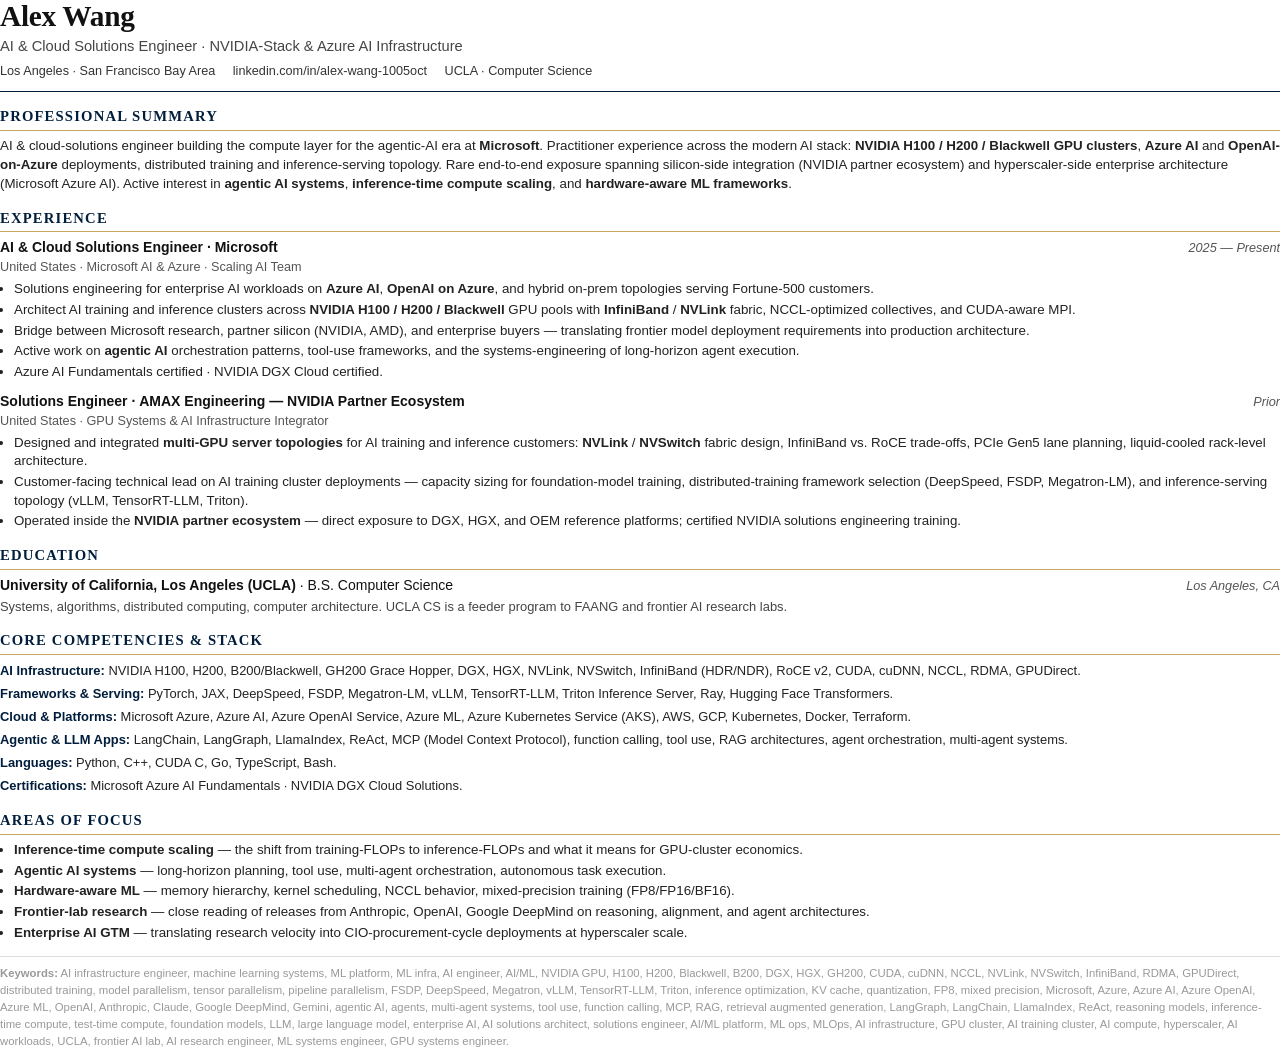
==== assets/cv.html @ 1d760d5e "Add ATS-optimized CV PDF + download buttons - assets/alex_wang_cv.pdf: single-page Letter PDF, ATS-f" ====
<!doctype html>
<html lang="en">
<head>
<meta charset="utf-8" />
<title>Alex Wang — Curriculum Vitae</title>
<style>
@page { size: Letter; margin: 0.55in 0.6in; }
* { box-sizing: border-box; margin: 0; padding: 0; }
html, body { font-family: 'Helvetica Neue', Helvetica, Arial, sans-serif; color: #111; font-size: 10.5pt; line-height: 1.42; -webkit-print-color-adjust: exact; print-color-adjust: exact; }
body { padding: 0; }
h1 { font-family: Georgia, 'Times New Roman', serif; font-size: 22pt; font-weight: 700; letter-spacing: -0.01em; line-height: 1.1; margin-bottom: 4px; }
.subtitle { font-size: 11pt; color: #444; margin-bottom: 6px; }
.contact-line { font-size: 9.5pt; color: #333; margin-bottom: 14px; padding-bottom: 10px; border-bottom: 1.5px solid #001e3c; }
.contact-line span { margin-right: 14px; }
h2 { font-family: Georgia, serif; font-size: 11pt; font-weight: 700; text-transform: uppercase; letter-spacing: 0.08em; color: #001e3c; margin-top: 14px; margin-bottom: 6px; padding-bottom: 3px; border-bottom: 1px solid #c9a961; }
.summary { font-size: 10pt; color: #222; margin-bottom: 6px; }
.job { margin-bottom: 10px; }
.job-head { display: flex; justify-content: space-between; align-items: baseline; margin-bottom: 1px; }
.job-title { font-weight: 700; font-size: 10.5pt; color: #111; }
.job-co { font-weight: 600; }
.job-dates { font-size: 9.5pt; color: #555; font-style: italic; }
.job-loc { font-size: 9.5pt; color: #555; margin-bottom: 3px; }
ul { margin-left: 14px; margin-top: 2px; }
li { font-size: 10pt; color: #222; margin-bottom: 2px; line-height: 1.4; }
.skills { font-size: 9.7pt; color: #222; line-height: 1.55; }
.skills-row { margin-bottom: 3px; }
.skills-cat { font-weight: 700; color: #001e3c; }
.edu-row { display: flex; justify-content: space-between; align-items: baseline; margin-bottom: 2px; }
.edu-school { font-weight: 700; }
.edu-detail { font-size: 9.7pt; color: #444; margin-bottom: 6px; }
.kw-block { font-size: 8.5pt; color: #999; line-height: 1.5; margin-top: 14px; padding-top: 8px; border-top: 1px solid #ddd; }
</style>
</head>
<body>

<h1>Alex Wang</h1>
<div class="subtitle">AI &amp; Cloud Solutions Engineer · NVIDIA-Stack &amp; Azure AI Infrastructure</div>
<div class="contact-line">
  <span>Los Angeles · San Francisco Bay Area</span>
  <span>linkedin.com/in/alex-wang-1005oct</span>
  <span>UCLA · Computer Science</span>
</div>

<h2>Professional Summary</h2>
<p class="summary">AI &amp; cloud-solutions engineer building the compute layer for the agentic-AI era at <strong>Microsoft</strong>. Practitioner experience across the modern AI stack: <strong>NVIDIA H100 / H200 / Blackwell GPU clusters</strong>, <strong>Azure AI</strong> and <strong>OpenAI-on-Azure</strong> deployments, distributed training and inference-serving topology. Rare end-to-end exposure spanning silicon-side integration (NVIDIA partner ecosystem) and hyperscaler-side enterprise architecture (Microsoft Azure AI). Active interest in <strong>agentic AI systems</strong>, <strong>inference-time compute scaling</strong>, and <strong>hardware-aware ML frameworks</strong>.</p>

<h2>Experience</h2>

<div class="job">
  <div class="job-head">
    <span><span class="job-title">AI &amp; Cloud Solutions Engineer · </span><span class="job-co">Microsoft</span></span>
    <span class="job-dates">2025 — Present</span>
  </div>
  <div class="job-loc">United States · Microsoft AI &amp; Azure · Scaling AI Team</div>
  <ul>
    <li>Solutions engineering for enterprise AI workloads on <strong>Azure AI</strong>, <strong>OpenAI on Azure</strong>, and hybrid on-prem topologies serving Fortune-500 customers.</li>
    <li>Architect AI training and inference clusters across <strong>NVIDIA H100 / H200 / Blackwell</strong> GPU pools with <strong>InfiniBand</strong> / <strong>NVLink</strong> fabric, NCCL-optimized collectives, and CUDA-aware MPI.</li>
    <li>Bridge between Microsoft research, partner silicon (NVIDIA, AMD), and enterprise buyers — translating frontier model deployment requirements into production architecture.</li>
    <li>Active work on <strong>agentic AI</strong> orchestration patterns, tool-use frameworks, and the systems-engineering of long-horizon agent execution.</li>
    <li>Azure AI Fundamentals certified · NVIDIA DGX Cloud certified.</li>
  </ul>
</div>

<div class="job">
  <div class="job-head">
    <span><span class="job-title">Solutions Engineer · </span><span class="job-co">AMAX Engineering — NVIDIA Partner Ecosystem</span></span>
    <span class="job-dates">Prior</span>
  </div>
  <div class="job-loc">United States · GPU Systems &amp; AI Infrastructure Integrator</div>
  <ul>
    <li>Designed and integrated <strong>multi-GPU server topologies</strong> for AI training and inference customers: <strong>NVLink</strong> / <strong>NVSwitch</strong> fabric design, InfiniBand vs. RoCE trade-offs, PCIe Gen5 lane planning, liquid-cooled rack-level architecture.</li>
    <li>Customer-facing technical lead on AI training cluster deployments — capacity sizing for foundation-model training, distributed-training framework selection (DeepSpeed, FSDP, Megatron-LM), and inference-serving topology (vLLM, TensorRT-LLM, Triton).</li>
    <li>Operated inside the <strong>NVIDIA partner ecosystem</strong> — direct exposure to DGX, HGX, and OEM reference platforms; certified NVIDIA solutions engineering training.</li>
  </ul>
</div>

<h2>Education</h2>
<div class="edu-row">
  <span><span class="edu-school">University of California, Los Angeles (UCLA)</span> &middot; B.S. Computer Science</span>
  <span class="job-dates">Los Angeles, CA</span>
</div>
<p class="edu-detail">Systems, algorithms, distributed computing, computer architecture. UCLA CS is a feeder program to FAANG and frontier AI research labs.</p>

<h2>Core Competencies &amp; Stack</h2>
<div class="skills">
  <div class="skills-row"><span class="skills-cat">AI Infrastructure:</span> NVIDIA H100, H200, B200/Blackwell, GH200 Grace Hopper, DGX, HGX, NVLink, NVSwitch, InfiniBand (HDR/NDR), RoCE v2, CUDA, cuDNN, NCCL, RDMA, GPUDirect.</div>
  <div class="skills-row"><span class="skills-cat">Frameworks &amp; Serving:</span> PyTorch, JAX, DeepSpeed, FSDP, Megatron-LM, vLLM, TensorRT-LLM, Triton Inference Server, Ray, Hugging Face Transformers.</div>
  <div class="skills-row"><span class="skills-cat">Cloud &amp; Platforms:</span> Microsoft Azure, Azure AI, Azure OpenAI Service, Azure ML, Azure Kubernetes Service (AKS), AWS, GCP, Kubernetes, Docker, Terraform.</div>
  <div class="skills-row"><span class="skills-cat">Agentic &amp; LLM Apps:</span> LangChain, LangGraph, LlamaIndex, ReAct, MCP (Model Context Protocol), function calling, tool use, RAG architectures, agent orchestration, multi-agent systems.</div>
  <div class="skills-row"><span class="skills-cat">Languages:</span> Python, C++, CUDA C, Go, TypeScript, Bash.</div>
  <div class="skills-row"><span class="skills-cat">Certifications:</span> Microsoft Azure AI Fundamentals · NVIDIA DGX Cloud Solutions.</div>
</div>

<h2>Areas of Focus</h2>
<ul>
  <li><strong>Inference-time compute scaling</strong> — the shift from training-FLOPs to inference-FLOPs and what it means for GPU-cluster economics.</li>
  <li><strong>Agentic AI systems</strong> — long-horizon planning, tool use, multi-agent orchestration, autonomous task execution.</li>
  <li><strong>Hardware-aware ML</strong> — memory hierarchy, kernel scheduling, NCCL behavior, mixed-precision training (FP8/FP16/BF16).</li>
  <li><strong>Frontier-lab research</strong> — close reading of releases from Anthropic, OpenAI, Google DeepMind on reasoning, alignment, and agent architectures.</li>
  <li><strong>Enterprise AI GTM</strong> — translating research velocity into CIO-procurement-cycle deployments at hyperscaler scale.</li>
</ul>

<div class="kw-block">
<strong>Keywords:</strong> AI infrastructure engineer, machine learning systems, ML platform, ML infra, AI engineer, AI/ML, NVIDIA GPU, H100, H200, Blackwell, B200, DGX, HGX, GH200, CUDA, cuDNN, NCCL, NVLink, NVSwitch, InfiniBand, RDMA, GPUDirect, distributed training, model parallelism, tensor parallelism, pipeline parallelism, FSDP, DeepSpeed, Megatron, vLLM, TensorRT-LLM, Triton, inference optimization, KV cache, quantization, FP8, mixed precision, Microsoft, Azure, Azure AI, Azure OpenAI, Azure ML, OpenAI, Anthropic, Claude, Google DeepMind, Gemini, agentic AI, agents, multi-agent systems, tool use, function calling, MCP, RAG, retrieval augmented generation, LangGraph, LangChain, LlamaIndex, ReAct, reasoning models, inference-time compute, test-time compute, foundation models, LLM, large language model, enterprise AI, AI solutions architect, solutions engineer, AI/ML platform, ML ops, MLOps, AI infrastructure, GPU cluster, AI training cluster, AI compute, hyperscaler, AI workloads, UCLA, frontier AI lab, AI research engineer, ML systems engineer, GPU systems engineer.
</div>

</body>
</html>
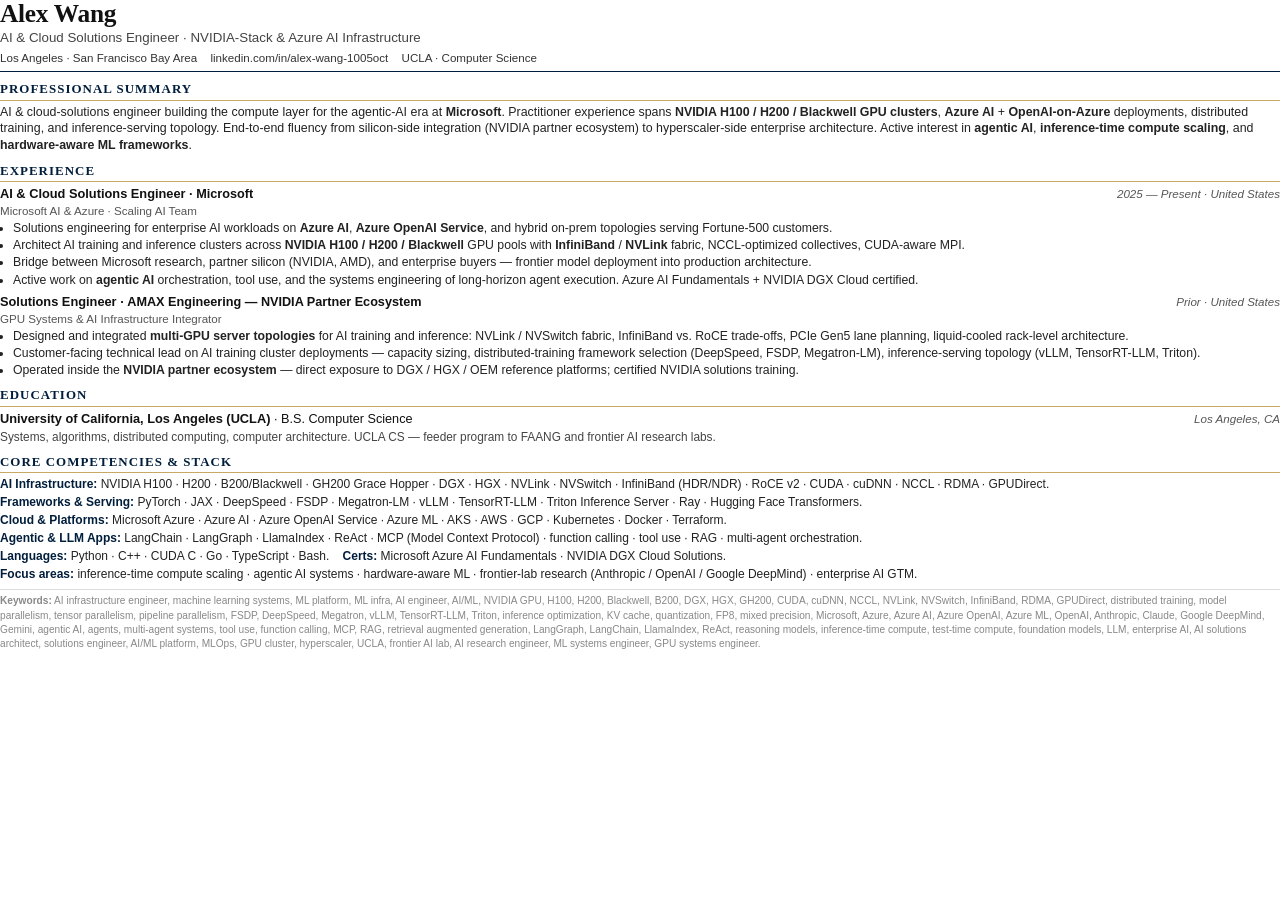
==== commit e8abfd8d: "CV: 1-page tightened version + prominent sticky top-bar download CTA - CV PDF: compressed to single " ====
--- a/assets/cv.html
+++ b/assets/cv.html
@@ -4,31 +4,30 @@
 <meta charset="utf-8" />
 <title>Alex Wang — Curriculum Vitae</title>
 <style>
-@page { size: Letter; margin: 0.55in 0.6in; }
+@page { size: Letter; margin: 0.4in 0.5in; }
 * { box-sizing: border-box; margin: 0; padding: 0; }
-html, body { font-family: 'Helvetica Neue', Helvetica, Arial, sans-serif; color: #111; font-size: 10.5pt; line-height: 1.42; -webkit-print-color-adjust: exact; print-color-adjust: exact; }
-body { padding: 0; }
-h1 { font-family: Georgia, 'Times New Roman', serif; font-size: 22pt; font-weight: 700; letter-spacing: -0.01em; line-height: 1.1; margin-bottom: 4px; }
-.subtitle { font-size: 11pt; color: #444; margin-bottom: 6px; }
-.contact-line { font-size: 9.5pt; color: #333; margin-bottom: 14px; padding-bottom: 10px; border-bottom: 1.5px solid #001e3c; }
-.contact-line span { margin-right: 14px; }
-h2 { font-family: Georgia, serif; font-size: 11pt; font-weight: 700; text-transform: uppercase; letter-spacing: 0.08em; color: #001e3c; margin-top: 14px; margin-bottom: 6px; padding-bottom: 3px; border-bottom: 1px solid #c9a961; }
-.summary { font-size: 10pt; color: #222; margin-bottom: 6px; }
-.job { margin-bottom: 10px; }
-.job-head { display: flex; justify-content: space-between; align-items: baseline; margin-bottom: 1px; }
-.job-title { font-weight: 700; font-size: 10.5pt; color: #111; }
+html, body { font-family: 'Helvetica Neue', Helvetica, Arial, sans-serif; color: #111; font-size: 9.5pt; line-height: 1.35; -webkit-print-color-adjust: exact; print-color-adjust: exact; }
+h1 { font-family: Georgia, 'Times New Roman', serif; font-size: 19pt; font-weight: 700; letter-spacing: -0.01em; line-height: 1.05; margin-bottom: 2px; }
+.subtitle { font-size: 10pt; color: #444; margin-bottom: 3px; }
+.contact-line { font-size: 8.7pt; color: #333; margin-bottom: 8px; padding-bottom: 6px; border-bottom: 1.5px solid #001e3c; }
+.contact-line span { margin-right: 10px; }
+h2 { font-family: Georgia, serif; font-size: 9.7pt; font-weight: 700; text-transform: uppercase; letter-spacing: 0.08em; color: #001e3c; margin-top: 8px; margin-bottom: 3px; padding-bottom: 2px; border-bottom: 1px solid #c9a961; }
+.summary { font-size: 9.3pt; color: #222; margin-bottom: 2px; }
+.job { margin-bottom: 5px; }
+.job-head { display: flex; justify-content: space-between; align-items: baseline; }
+.job-title { font-weight: 700; font-size: 9.6pt; color: #111; }
 .job-co { font-weight: 600; }
-.job-dates { font-size: 9.5pt; color: #555; font-style: italic; }
-.job-loc { font-size: 9.5pt; color: #555; margin-bottom: 3px; }
-ul { margin-left: 14px; margin-top: 2px; }
-li { font-size: 10pt; color: #222; margin-bottom: 2px; line-height: 1.4; }
-.skills { font-size: 9.7pt; color: #222; line-height: 1.55; }
-.skills-row { margin-bottom: 3px; }
+.job-dates { font-size: 8.7pt; color: #555; font-style: italic; }
+.job-loc { font-size: 8.7pt; color: #555; margin-bottom: 1px; }
+ul { margin-left: 13px; margin-top: 1px; }
+li { font-size: 9.2pt; color: #222; margin-bottom: 1px; line-height: 1.32; }
+.skills { font-size: 9pt; color: #222; line-height: 1.42; }
+.skills-row { margin-bottom: 1px; }
 .skills-cat { font-weight: 700; color: #001e3c; }
-.edu-row { display: flex; justify-content: space-between; align-items: baseline; margin-bottom: 2px; }
-.edu-school { font-weight: 700; }
-.edu-detail { font-size: 9.7pt; color: #444; margin-bottom: 6px; }
-.kw-block { font-size: 8.5pt; color: #999; line-height: 1.5; margin-top: 14px; padding-top: 8px; border-top: 1px solid #ddd; }
+.edu-row { display: flex; justify-content: space-between; align-items: baseline; margin-bottom: 1px; }
+.edu-school { font-weight: 700; font-size: 9.6pt; }
+.edu-detail { font-size: 8.9pt; color: #444; margin-bottom: 3px; }
+.kw-block { font-size: 7.6pt; color: #888; line-height: 1.42; margin-top: 6px; padding-top: 4px; border-top: 1px solid #ddd; }
 </style>
 </head>
 <body>
@@ -42,35 +41,34 @@
 </div>
 
 <h2>Professional Summary</h2>
-<p class="summary">AI &amp; cloud-solutions engineer building the compute layer for the agentic-AI era at <strong>Microsoft</strong>. Practitioner experience across the modern AI stack: <strong>NVIDIA H100 / H200 / Blackwell GPU clusters</strong>, <strong>Azure AI</strong> and <strong>OpenAI-on-Azure</strong> deployments, distributed training and inference-serving topology. Rare end-to-end exposure spanning silicon-side integration (NVIDIA partner ecosystem) and hyperscaler-side enterprise architecture (Microsoft Azure AI). Active interest in <strong>agentic AI systems</strong>, <strong>inference-time compute scaling</strong>, and <strong>hardware-aware ML frameworks</strong>.</p>
+<p class="summary">AI &amp; cloud-solutions engineer building the compute layer for the agentic-AI era at <strong>Microsoft</strong>. Practitioner experience spans <strong>NVIDIA H100 / H200 / Blackwell GPU clusters</strong>, <strong>Azure AI</strong> + <strong>OpenAI-on-Azure</strong> deployments, distributed training, and inference-serving topology. End-to-end fluency from silicon-side integration (NVIDIA partner ecosystem) to hyperscaler-side enterprise architecture. Active interest in <strong>agentic AI</strong>, <strong>inference-time compute scaling</strong>, and <strong>hardware-aware ML frameworks</strong>.</p>
 
 <h2>Experience</h2>
 
 <div class="job">
   <div class="job-head">
     <span><span class="job-title">AI &amp; Cloud Solutions Engineer · </span><span class="job-co">Microsoft</span></span>
-    <span class="job-dates">2025 — Present</span>
+    <span class="job-dates">2025 — Present · United States</span>
   </div>
-  <div class="job-loc">United States · Microsoft AI &amp; Azure · Scaling AI Team</div>
+  <div class="job-loc">Microsoft AI &amp; Azure · Scaling AI Team</div>
   <ul>
-    <li>Solutions engineering for enterprise AI workloads on <strong>Azure AI</strong>, <strong>OpenAI on Azure</strong>, and hybrid on-prem topologies serving Fortune-500 customers.</li>
-    <li>Architect AI training and inference clusters across <strong>NVIDIA H100 / H200 / Blackwell</strong> GPU pools with <strong>InfiniBand</strong> / <strong>NVLink</strong> fabric, NCCL-optimized collectives, and CUDA-aware MPI.</li>
-    <li>Bridge between Microsoft research, partner silicon (NVIDIA, AMD), and enterprise buyers — translating frontier model deployment requirements into production architecture.</li>
-    <li>Active work on <strong>agentic AI</strong> orchestration patterns, tool-use frameworks, and the systems-engineering of long-horizon agent execution.</li>
-    <li>Azure AI Fundamentals certified · NVIDIA DGX Cloud certified.</li>
+    <li>Solutions engineering for enterprise AI workloads on <strong>Azure AI</strong>, <strong>Azure OpenAI Service</strong>, and hybrid on-prem topologies serving Fortune-500 customers.</li>
+    <li>Architect AI training and inference clusters across <strong>NVIDIA H100 / H200 / Blackwell</strong> GPU pools with <strong>InfiniBand</strong> / <strong>NVLink</strong> fabric, NCCL-optimized collectives, CUDA-aware MPI.</li>
+    <li>Bridge between Microsoft research, partner silicon (NVIDIA, AMD), and enterprise buyers — frontier model deployment into production architecture.</li>
+    <li>Active work on <strong>agentic AI</strong> orchestration, tool use, and the systems engineering of long-horizon agent execution. Azure AI Fundamentals + NVIDIA DGX Cloud certified.</li>
   </ul>
 </div>
 
 <div class="job">
   <div class="job-head">
     <span><span class="job-title">Solutions Engineer · </span><span class="job-co">AMAX Engineering — NVIDIA Partner Ecosystem</span></span>
-    <span class="job-dates">Prior</span>
+    <span class="job-dates">Prior · United States</span>
   </div>
-  <div class="job-loc">United States · GPU Systems &amp; AI Infrastructure Integrator</div>
+  <div class="job-loc">GPU Systems &amp; AI Infrastructure Integrator</div>
   <ul>
-    <li>Designed and integrated <strong>multi-GPU server topologies</strong> for AI training and inference customers: <strong>NVLink</strong> / <strong>NVSwitch</strong> fabric design, InfiniBand vs. RoCE trade-offs, PCIe Gen5 lane planning, liquid-cooled rack-level architecture.</li>
-    <li>Customer-facing technical lead on AI training cluster deployments — capacity sizing for foundation-model training, distributed-training framework selection (DeepSpeed, FSDP, Megatron-LM), and inference-serving topology (vLLM, TensorRT-LLM, Triton).</li>
-    <li>Operated inside the <strong>NVIDIA partner ecosystem</strong> — direct exposure to DGX, HGX, and OEM reference platforms; certified NVIDIA solutions engineering training.</li>
+    <li>Designed and integrated <strong>multi-GPU server topologies</strong> for AI training and inference: NVLink / NVSwitch fabric, InfiniBand vs. RoCE trade-offs, PCIe Gen5 lane planning, liquid-cooled rack-level architecture.</li>
+    <li>Customer-facing technical lead on AI training cluster deployments — capacity sizing, distributed-training framework selection (DeepSpeed, FSDP, Megatron-LM), inference-serving topology (vLLM, TensorRT-LLM, Triton).</li>
+    <li>Operated inside the <strong>NVIDIA partner ecosystem</strong> — direct exposure to DGX / HGX / OEM reference platforms; certified NVIDIA solutions training.</li>
   </ul>
 </div>
 
@@ -79,29 +77,20 @@
   <span><span class="edu-school">University of California, Los Angeles (UCLA)</span> &middot; B.S. Computer Science</span>
   <span class="job-dates">Los Angeles, CA</span>
 </div>
-<p class="edu-detail">Systems, algorithms, distributed computing, computer architecture. UCLA CS is a feeder program to FAANG and frontier AI research labs.</p>
+<p class="edu-detail">Systems, algorithms, distributed computing, computer architecture. UCLA CS — feeder program to FAANG and frontier AI research labs.</p>
 
 <h2>Core Competencies &amp; Stack</h2>
 <div class="skills">
-  <div class="skills-row"><span class="skills-cat">AI Infrastructure:</span> NVIDIA H100, H200, B200/Blackwell, GH200 Grace Hopper, DGX, HGX, NVLink, NVSwitch, InfiniBand (HDR/NDR), RoCE v2, CUDA, cuDNN, NCCL, RDMA, GPUDirect.</div>
-  <div class="skills-row"><span class="skills-cat">Frameworks &amp; Serving:</span> PyTorch, JAX, DeepSpeed, FSDP, Megatron-LM, vLLM, TensorRT-LLM, Triton Inference Server, Ray, Hugging Face Transformers.</div>
-  <div class="skills-row"><span class="skills-cat">Cloud &amp; Platforms:</span> Microsoft Azure, Azure AI, Azure OpenAI Service, Azure ML, Azure Kubernetes Service (AKS), AWS, GCP, Kubernetes, Docker, Terraform.</div>
-  <div class="skills-row"><span class="skills-cat">Agentic &amp; LLM Apps:</span> LangChain, LangGraph, LlamaIndex, ReAct, MCP (Model Context Protocol), function calling, tool use, RAG architectures, agent orchestration, multi-agent systems.</div>
-  <div class="skills-row"><span class="skills-cat">Languages:</span> Python, C++, CUDA C, Go, TypeScript, Bash.</div>
-  <div class="skills-row"><span class="skills-cat">Certifications:</span> Microsoft Azure AI Fundamentals · NVIDIA DGX Cloud Solutions.</div>
+  <div class="skills-row"><span class="skills-cat">AI Infrastructure:</span> NVIDIA H100 · H200 · B200/Blackwell · GH200 Grace Hopper · DGX · HGX · NVLink · NVSwitch · InfiniBand (HDR/NDR) · RoCE v2 · CUDA · cuDNN · NCCL · RDMA · GPUDirect.</div>
+  <div class="skills-row"><span class="skills-cat">Frameworks &amp; Serving:</span> PyTorch · JAX · DeepSpeed · FSDP · Megatron-LM · vLLM · TensorRT-LLM · Triton Inference Server · Ray · Hugging Face Transformers.</div>
+  <div class="skills-row"><span class="skills-cat">Cloud &amp; Platforms:</span> Microsoft Azure · Azure AI · Azure OpenAI Service · Azure ML · AKS · AWS · GCP · Kubernetes · Docker · Terraform.</div>
+  <div class="skills-row"><span class="skills-cat">Agentic &amp; LLM Apps:</span> LangChain · LangGraph · LlamaIndex · ReAct · MCP (Model Context Protocol) · function calling · tool use · RAG · multi-agent orchestration.</div>
+  <div class="skills-row"><span class="skills-cat">Languages:</span> Python · C++ · CUDA C · Go · TypeScript · Bash. &nbsp;&nbsp; <span class="skills-cat">Certs:</span> Microsoft Azure AI Fundamentals · NVIDIA DGX Cloud Solutions.</div>
+  <div class="skills-row"><span class="skills-cat">Focus areas:</span> inference-time compute scaling · agentic AI systems · hardware-aware ML · frontier-lab research (Anthropic / OpenAI / Google DeepMind) · enterprise AI GTM.</div>
 </div>
 
-<h2>Areas of Focus</h2>
-<ul>
-  <li><strong>Inference-time compute scaling</strong> — the shift from training-FLOPs to inference-FLOPs and what it means for GPU-cluster economics.</li>
-  <li><strong>Agentic AI systems</strong> — long-horizon planning, tool use, multi-agent orchestration, autonomous task execution.</li>
-  <li><strong>Hardware-aware ML</strong> — memory hierarchy, kernel scheduling, NCCL behavior, mixed-precision training (FP8/FP16/BF16).</li>
-  <li><strong>Frontier-lab research</strong> — close reading of releases from Anthropic, OpenAI, Google DeepMind on reasoning, alignment, and agent architectures.</li>
-  <li><strong>Enterprise AI GTM</strong> — translating research velocity into CIO-procurement-cycle deployments at hyperscaler scale.</li>
-</ul>
-
 <div class="kw-block">
-<strong>Keywords:</strong> AI infrastructure engineer, machine learning systems, ML platform, ML infra, AI engineer, AI/ML, NVIDIA GPU, H100, H200, Blackwell, B200, DGX, HGX, GH200, CUDA, cuDNN, NCCL, NVLink, NVSwitch, InfiniBand, RDMA, GPUDirect, distributed training, model parallelism, tensor parallelism, pipeline parallelism, FSDP, DeepSpeed, Megatron, vLLM, TensorRT-LLM, Triton, inference optimization, KV cache, quantization, FP8, mixed precision, Microsoft, Azure, Azure AI, Azure OpenAI, Azure ML, OpenAI, Anthropic, Claude, Google DeepMind, Gemini, agentic AI, agents, multi-agent systems, tool use, function calling, MCP, RAG, retrieval augmented generation, LangGraph, LangChain, LlamaIndex, ReAct, reasoning models, inference-time compute, test-time compute, foundation models, LLM, large language model, enterprise AI, AI solutions architect, solutions engineer, AI/ML platform, ML ops, MLOps, AI infrastructure, GPU cluster, AI training cluster, AI compute, hyperscaler, AI workloads, UCLA, frontier AI lab, AI research engineer, ML systems engineer, GPU systems engineer.
+<strong>Keywords:</strong> AI infrastructure engineer, machine learning systems, ML platform, ML infra, AI engineer, AI/ML, NVIDIA GPU, H100, H200, Blackwell, B200, DGX, HGX, GH200, CUDA, cuDNN, NCCL, NVLink, NVSwitch, InfiniBand, RDMA, GPUDirect, distributed training, model parallelism, tensor parallelism, pipeline parallelism, FSDP, DeepSpeed, Megatron, vLLM, TensorRT-LLM, Triton, inference optimization, KV cache, quantization, FP8, mixed precision, Microsoft, Azure, Azure AI, Azure OpenAI, Azure ML, OpenAI, Anthropic, Claude, Google DeepMind, Gemini, agentic AI, agents, multi-agent systems, tool use, function calling, MCP, RAG, retrieval augmented generation, LangGraph, LangChain, LlamaIndex, ReAct, reasoning models, inference-time compute, test-time compute, foundation models, LLM, enterprise AI, AI solutions architect, solutions engineer, AI/ML platform, MLOps, GPU cluster, hyperscaler, UCLA, frontier AI lab, AI research engineer, ML systems engineer, GPU systems engineer.
 </div>
 
 </body>
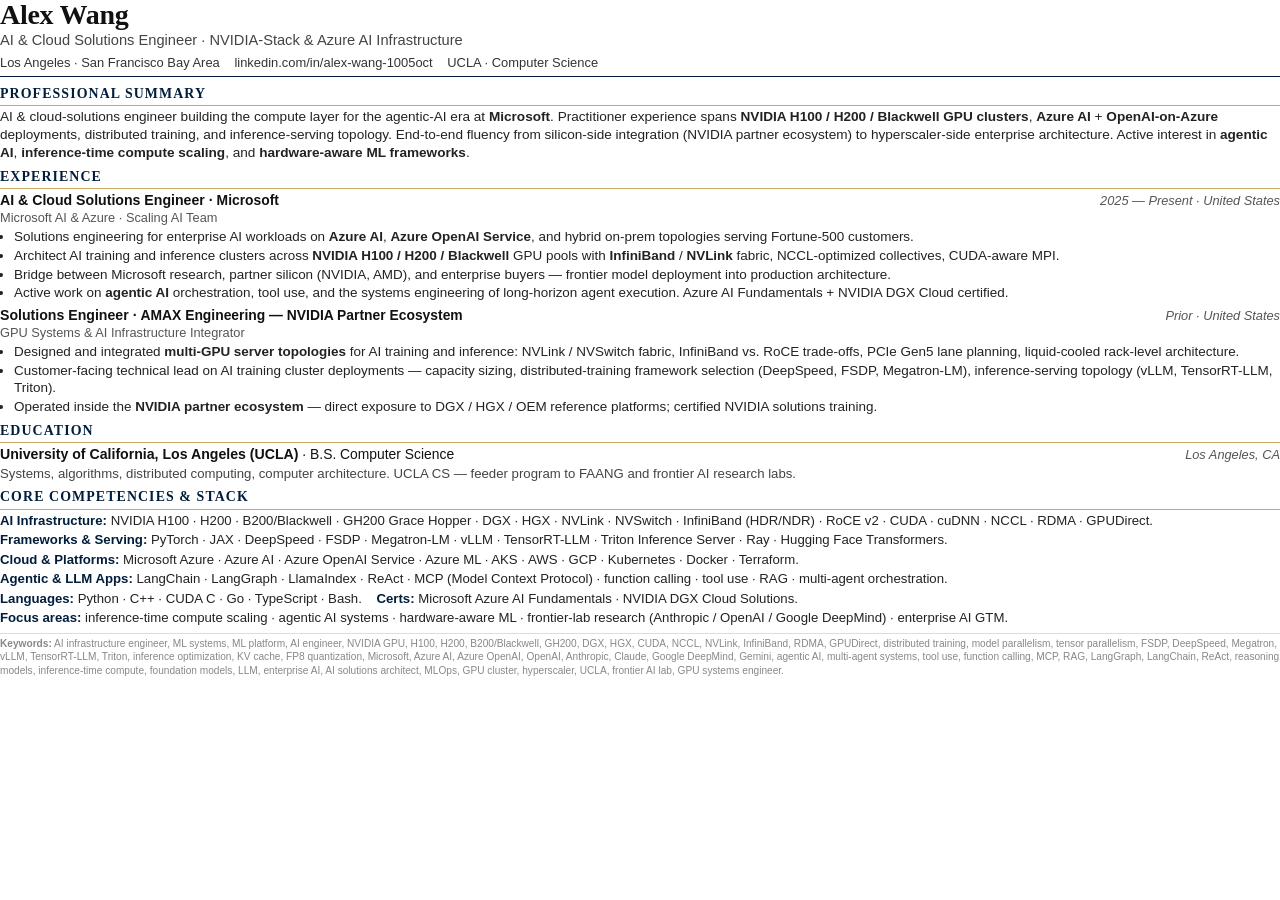
==== commit 121a4e37: "CV: bump body to 10.4pt, headers 10.6pt, list/skills ~10pt for readability (1-page preserved)" ====
--- a/assets/cv.html
+++ b/assets/cv.html
@@ -4,30 +4,30 @@
 <meta charset="utf-8" />
 <title>Alex Wang — Curriculum Vitae</title>
 <style>
-@page { size: Letter; margin: 0.4in 0.5in; }
+@page { size: Letter; margin: 0.35in 0.5in; }
 * { box-sizing: border-box; margin: 0; padding: 0; }
-html, body { font-family: 'Helvetica Neue', Helvetica, Arial, sans-serif; color: #111; font-size: 9.5pt; line-height: 1.35; -webkit-print-color-adjust: exact; print-color-adjust: exact; }
-h1 { font-family: Georgia, 'Times New Roman', serif; font-size: 19pt; font-weight: 700; letter-spacing: -0.01em; line-height: 1.05; margin-bottom: 2px; }
-.subtitle { font-size: 10pt; color: #444; margin-bottom: 3px; }
-.contact-line { font-size: 8.7pt; color: #333; margin-bottom: 8px; padding-bottom: 6px; border-bottom: 1.5px solid #001e3c; }
-.contact-line span { margin-right: 10px; }
-h2 { font-family: Georgia, serif; font-size: 9.7pt; font-weight: 700; text-transform: uppercase; letter-spacing: 0.08em; color: #001e3c; margin-top: 8px; margin-bottom: 3px; padding-bottom: 2px; border-bottom: 1px solid #c9a961; }
-.summary { font-size: 9.3pt; color: #222; margin-bottom: 2px; }
-.job { margin-bottom: 5px; }
+html, body { font-family: 'Helvetica Neue', Helvetica, Arial, sans-serif; color: #111; font-size: 10.4pt; line-height: 1.32; -webkit-print-color-adjust: exact; print-color-adjust: exact; }
+h1 { font-family: Georgia, 'Times New Roman', serif; font-size: 21pt; font-weight: 700; letter-spacing: -0.01em; line-height: 1.05; margin-bottom: 2px; }
+.subtitle { font-size: 11pt; color: #444; margin-bottom: 3px; }
+.contact-line { font-size: 9.7pt; color: #333; margin-bottom: 8px; padding-bottom: 5px; border-bottom: 1.5px solid #001e3c; }
+.contact-line span { margin-right: 11px; }
+h2 { font-family: Georgia, serif; font-size: 10.4pt; font-weight: 700; text-transform: uppercase; letter-spacing: 0.08em; color: #001e3c; margin-top: 6px; margin-bottom: 2px; padding-bottom: 2px; border-bottom: 1px solid #c9a961; }
+.summary { font-size: 10.2pt; color: #222; margin-bottom: 2px; }
+.job { margin-bottom: 4px; }
 .job-head { display: flex; justify-content: space-between; align-items: baseline; }
-.job-title { font-weight: 700; font-size: 9.6pt; color: #111; }
+.job-title { font-weight: 700; font-size: 10.6pt; color: #111; }
 .job-co { font-weight: 600; }
-.job-dates { font-size: 8.7pt; color: #555; font-style: italic; }
-.job-loc { font-size: 8.7pt; color: #555; margin-bottom: 1px; }
-ul { margin-left: 13px; margin-top: 1px; }
-li { font-size: 9.2pt; color: #222; margin-bottom: 1px; line-height: 1.32; }
-.skills { font-size: 9pt; color: #222; line-height: 1.42; }
+.job-dates { font-size: 9.6pt; color: #555; font-style: italic; }
+.job-loc { font-size: 9.6pt; color: #555; margin-bottom: 1px; }
+ul { margin-left: 14px; margin-top: 1px; }
+li { font-size: 10.1pt; color: #222; margin-bottom: 1px; line-height: 1.32; }
+.skills { font-size: 9.9pt; color: #222; line-height: 1.4; }
 .skills-row { margin-bottom: 1px; }
 .skills-cat { font-weight: 700; color: #001e3c; }
 .edu-row { display: flex; justify-content: space-between; align-items: baseline; margin-bottom: 1px; }
-.edu-school { font-weight: 700; font-size: 9.6pt; }
-.edu-detail { font-size: 8.9pt; color: #444; margin-bottom: 3px; }
-.kw-block { font-size: 7.6pt; color: #888; line-height: 1.42; margin-top: 6px; padding-top: 4px; border-top: 1px solid #ddd; }
+.edu-school { font-weight: 700; font-size: 10.6pt; }
+.edu-detail { font-size: 9.9pt; color: #444; margin-bottom: 3px; }
+.kw-block { font-size: 7.6pt; color: #888; line-height: 1.34; margin-top: 5px; padding-top: 3px; border-top: 1px solid #ddd; }
 </style>
 </head>
 <body>
@@ -90,7 +90,7 @@
 </div>
 
 <div class="kw-block">
-<strong>Keywords:</strong> AI infrastructure engineer, machine learning systems, ML platform, ML infra, AI engineer, AI/ML, NVIDIA GPU, H100, H200, Blackwell, B200, DGX, HGX, GH200, CUDA, cuDNN, NCCL, NVLink, NVSwitch, InfiniBand, RDMA, GPUDirect, distributed training, model parallelism, tensor parallelism, pipeline parallelism, FSDP, DeepSpeed, Megatron, vLLM, TensorRT-LLM, Triton, inference optimization, KV cache, quantization, FP8, mixed precision, Microsoft, Azure, Azure AI, Azure OpenAI, Azure ML, OpenAI, Anthropic, Claude, Google DeepMind, Gemini, agentic AI, agents, multi-agent systems, tool use, function calling, MCP, RAG, retrieval augmented generation, LangGraph, LangChain, LlamaIndex, ReAct, reasoning models, inference-time compute, test-time compute, foundation models, LLM, enterprise AI, AI solutions architect, solutions engineer, AI/ML platform, MLOps, GPU cluster, hyperscaler, UCLA, frontier AI lab, AI research engineer, ML systems engineer, GPU systems engineer.
+<strong>Keywords:</strong> AI infrastructure engineer, ML systems, ML platform, AI engineer, NVIDIA GPU, H100, H200, B200/Blackwell, GH200, DGX, HGX, CUDA, NCCL, NVLink, InfiniBand, RDMA, GPUDirect, distributed training, model parallelism, tensor parallelism, FSDP, DeepSpeed, Megatron, vLLM, TensorRT-LLM, Triton, inference optimization, KV cache, FP8 quantization, Microsoft, Azure AI, Azure OpenAI, OpenAI, Anthropic, Claude, Google DeepMind, Gemini, agentic AI, multi-agent systems, tool use, function calling, MCP, RAG, LangGraph, LangChain, ReAct, reasoning models, inference-time compute, foundation models, LLM, enterprise AI, AI solutions architect, MLOps, GPU cluster, hyperscaler, UCLA, frontier AI lab, GPU systems engineer.
 </div>
 
 </body>
